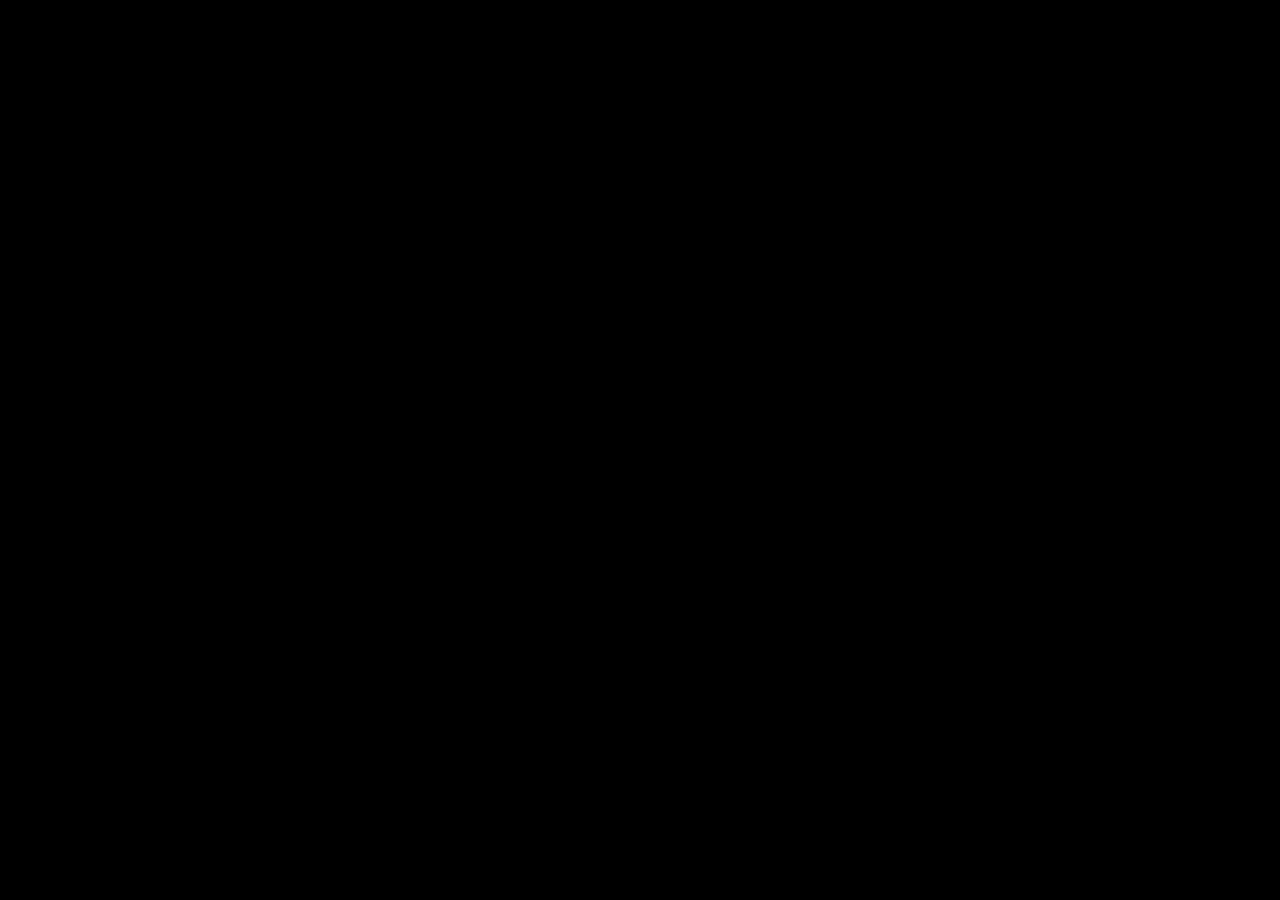
==== index.html @ 6e18316d "chore: scaffold static site skeleton (#1) Co-Authored-By: Claude Fable 5 <noreply@anthropic.com>" ====
<!DOCTYPE html>
<html lang="en">
<head>
  <meta charset="UTF-8">
  <meta name="viewport" content="width=device-width, initial-scale=1.0">
  <title>Ethereal Path</title>
  <link rel="stylesheet" href="css/main.css">
</head>
<body>
  <canvas id="gl"></canvas>
  <div id="splash"></div>
  <div id="overlay"></div>
  <script type="module" src="js/main.js"></script>
</body>
</html>
---- css/main.css ----
* {
  margin: 0;
  padding: 0;
  box-sizing: border-box;
}

html, body {
  height: 100%;
  background: #000;
  color: #dfe6ee;
  font-family: Georgia, 'Times New Roman', serif;
  overflow: hidden;
}

#gl {
  position: fixed;
  inset: 0;
  width: 100%;
  height: 100%;
  display: block;
}

#splash, #overlay {
  position: fixed;
  inset: 0;
}

#overlay {
  pointer-events: none;
}
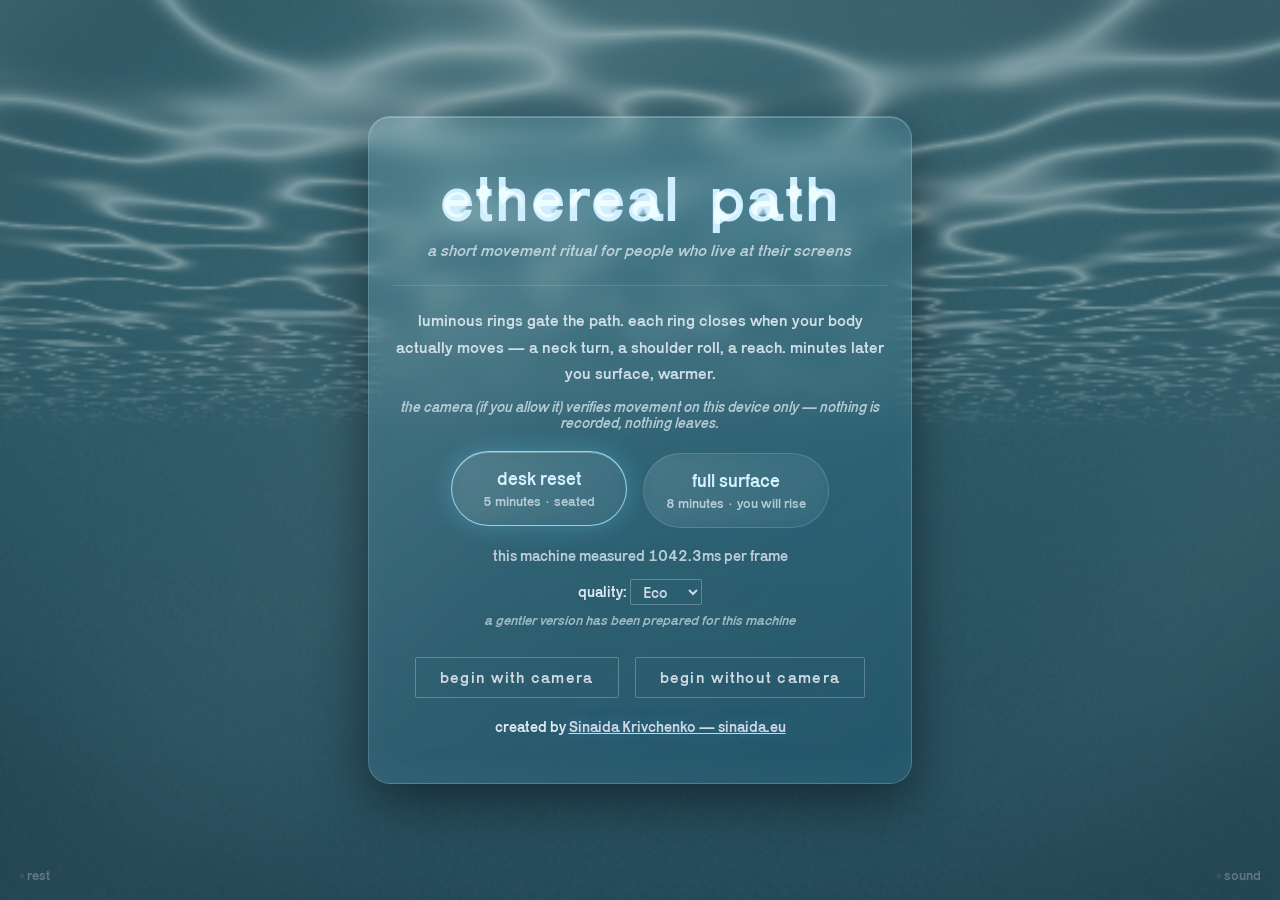
==== commit d6b8b463: "feat: Act-0 water surface, goo wordmark, Velvetyne type, deck picker, promise copy (#30) Co-Authored" ====
--- a/index.html
+++ b/index.html
@@ -10,6 +10,18 @@
   <canvas id="gl"></canvas>
   <div id="splash"></div>
   <div id="overlay"></div>
+  <!-- Goo filter for the wordmark: blur + alpha threshold makes drifting
+       letters merge like soap bubbles (referenced via CSS filter: url(#goo)). -->
+  <svg width="0" height="0" style="position:absolute" aria-hidden="true">
+    <defs>
+      <filter id="goo">
+        <feGaussianBlur in="SourceGraphic" stdDeviation="6" result="blur"/>
+        <feColorMatrix in="blur" mode="matrix"
+          values="1 0 0 0 0  0 1 0 0 0  0 0 1 0 0  0 0 0 19 -9" result="goo"/>
+        <feBlend in="SourceGraphic" in2="goo" mode="screen"/>
+      </filter>
+    </defs>
+  </svg>
   <script type="module" src="js/main.js"></script>
 </body>
 </html>
--- a/css/main.css
+++ b/css/main.css
@@ -1,3 +1,21 @@
+/* ---- type: Velvetyne libre fonts, self-hosted (SIL OFL — see assets/fonts/) */
+@font-face {
+  font-family: 'Pilowlava';
+  src: url('../assets/fonts/Pilowlava-Regular.woff2') format('woff2');
+  font-display: swap;
+}
+@font-face {
+  font-family: 'Karrik';
+  src: url('../assets/fonts/Karrik-Regular.woff2') format('woff2');
+  font-display: swap;
+}
+@font-face {
+  font-family: 'Karrik';
+  font-style: italic;
+  src: url('../assets/fonts/Karrik-Italic.woff2') format('woff2');
+  font-display: swap;
+}
+
 * {
   margin: 0;
   padding: 0;
@@ -8,7 +26,7 @@
   height: 100%;
   background: #000;
   color: #dfe6ee;
-  font-family: Georgia, 'Times New Roman', serif;
+  font-family: 'Karrik', Georgia, serif;
   overflow: hidden;
 }
 
@@ -28,3 +46,373 @@
 #overlay {
   pointer-events: none;
 }
+
+/* ---- splash: glass floating on the water (Act-0 shows through) ---- */
+.splash {
+  display: flex;
+  align-items: center;
+  justify-content: center;
+  background: rgba(0, 6, 12, 0.18);
+  color: #dfeaf2;
+  transition: opacity 1.5s ease;
+  overflow-y: auto;
+  z-index: 10;
+}
+
+/* ---- glassmorphism: bubble-panel over the live shader ---- */
+.glass {
+  background: linear-gradient(135deg, rgba(255, 255, 255, 0.10), rgba(120, 210, 255, 0.04));
+  backdrop-filter: blur(14px) saturate(1.25);
+  -webkit-backdrop-filter: blur(14px) saturate(1.25);
+  border: 1px solid rgba(190, 235, 255, 0.22);
+  border-radius: 22px;
+  box-shadow:
+    inset 0 1px 0 rgba(255, 255, 255, 0.22),
+    inset 0 -12px 30px rgba(90, 200, 255, 0.06),
+    0 18px 50px rgba(0, 0, 0, 0.45);
+}
+
+/* ---- wordmark: goo-merged Pilowlava letters drifting like bubbles ---- */
+.wordmark {
+  font-family: 'Pilowlava', 'Karrik', Georgia, serif;
+  font-weight: normal;
+  font-size: clamp(2.2rem, 7vw, 4rem);
+  letter-spacing: 0.02em;
+  color: #cfeeff;
+  filter: url(#goo) drop-shadow(0 0 26px rgba(120, 220, 255, 0.45));
+  display: flex;
+  flex-wrap: wrap;
+  justify-content: center;
+  margin-bottom: 0.6rem;
+  line-height: 1.05;
+}
+.wm-l {
+  display: inline-block;
+  animation: wmFloat 5.2s ease-in-out infinite;
+  animation-delay: calc(var(--i) * -0.65s);
+}
+.wm-gap { width: 0.45em; }
+@keyframes wmFloat {
+  0%, 100% { transform: translateY(0.045em) translateX(-0.012em); }
+  50% { transform: translateY(-0.055em) translateX(0.012em); }
+}
+@media (prefers-reduced-motion: reduce) {
+  .wm-l { animation: none; }
+}
+
+/* ---- deck picker ---- */
+.deck-picker {
+  display: flex;
+  gap: 1rem;
+  justify-content: center;
+  margin: 1.4rem 0 1.2rem;
+  flex-wrap: wrap;
+}
+.deck-card {
+  display: flex;
+  flex-direction: column;
+  gap: 0.3rem;
+  align-items: center;
+  min-width: 11rem;
+  padding: 1rem 1.4rem;
+  font: inherit;
+  color: #dfeaf2;
+  cursor: pointer;
+  background: linear-gradient(135deg, rgba(255, 255, 255, 0.07), rgba(120, 210, 255, 0.03));
+  backdrop-filter: blur(10px);
+  -webkit-backdrop-filter: blur(10px);
+  border: 1px solid rgba(190, 235, 255, 0.18);
+  border-radius: 999px;
+  transition: border-color 0.35s ease, box-shadow 0.35s ease, transform 0.35s ease;
+}
+.deck-card:hover, .deck-card:focus-visible {
+  border-color: rgba(160, 220, 255, 0.55);
+  outline: none;
+}
+.deck-card.selected {
+  border-color: rgba(170, 230, 255, 0.85);
+  box-shadow:
+    0 0 24px rgba(110, 210, 255, 0.30),
+    inset 0 1px 0 rgba(255, 255, 255, 0.30);
+  transform: translateY(-2px);
+}
+.deck-title {
+  font-family: 'Pilowlava', 'Karrik', serif;
+  font-size: 1.15rem;
+  color: #d6f2ff;
+}
+.deck-sub { font-size: 0.85rem; opacity: 0.75; }
+
+.splash-privacy {
+  margin-top: 0.7rem;
+  font-size: 0.9rem;
+  font-style: italic;
+  opacity: 0.75;
+}
+.splash.fading { opacity: 0; }
+.splash.fading-in { animation: splashIn 1.5s ease; }
+@keyframes splashIn { from { opacity: 0; } to { opacity: 1; } }
+
+.splash-inner {
+  max-width: 34rem;
+  padding: 3rem 1.5rem;
+  text-align: center;
+}
+.splash-title {
+  font-size: clamp(1.6rem, 4vw, 2.4rem);
+  font-weight: normal;
+  letter-spacing: 0.35em;
+  margin-bottom: 0.8rem;
+  text-shadow: 0 0 24px rgba(140, 190, 255, 0.35);
+}
+.splash-subtitle {
+  opacity: 0.75;
+  font-style: italic;
+  margin-bottom: 1.6rem;
+}
+.hairline {
+  border: none;
+  border-top: 1px solid rgba(255, 255, 255, 0.12);
+  margin: 1.4rem 0;
+}
+.splash-intro { line-height: 1.65; opacity: 0.9; }
+.splash-credit { margin-top: 1.2rem; font-size: 0.95rem; }
+.splash-credit a {
+  color: #cfd8e3;
+  text-shadow: 0 0 18px rgba(140, 190, 255, 0.35);
+}
+.splash-warning { margin-top: 0.7rem; font-size: 0.85rem; opacity: 0.6; }
+.splash-bench { font-size: 0.95rem; opacity: 0.8; min-height: 1.4em; }
+.shimmer { animation: shimmer 1.8s ease-in-out infinite; }
+@keyframes shimmer { 0%, 100% { opacity: 0.45; } 50% { opacity: 0.95; } }
+@media (prefers-reduced-motion: reduce) {
+  .shimmer { animation: none; }
+}
+.splash-quality { margin-top: 0.7rem; font-size: 0.95rem; }
+.quality-select {
+  background: transparent;
+  color: #cfd8e3;
+  border: 1px solid rgba(255, 255, 255, 0.25);
+  border-radius: 2px;
+  font: inherit;
+  padding: 0.15rem 0.5rem;
+}
+.splash-eco-note { margin-top: 0.5rem; font-size: 0.85rem; opacity: 0.65; font-style: italic; }
+.splash-fallback-note { margin-top: 0.8rem; font-size: 0.9rem; opacity: 0.75; font-style: italic; }
+
+.splash-buttons {
+  display: flex;
+  gap: 1rem;
+  justify-content: center;
+  margin-top: 1.8rem;
+  flex-wrap: wrap;
+}
+.btn {
+  background: transparent;
+  color: #cfd8e3;
+  font: inherit;
+  font-size: 1rem;
+  letter-spacing: 0.08em;
+  padding: 0.7rem 1.5rem;
+  border: 1px solid rgba(255, 255, 255, 0.25);
+  border-radius: 2px;
+  cursor: pointer;
+  transition: border-color 0.4s ease, text-shadow 0.4s ease;
+}
+.btn:hover:not(:disabled), .btn:focus-visible {
+  border-color: rgba(160, 210, 255, 0.7);
+  text-shadow: 0 0 18px rgba(140, 190, 255, 0.55);
+  outline: none;
+}
+.btn:focus-visible { box-shadow: 0 0 0 1px rgba(160, 210, 255, 0.5); }
+.btn:disabled { opacity: 0.35; cursor: default; }
+
+/* ---- calibration ---- */
+.calibration {
+  position: absolute;
+  inset: 0;
+  display: flex;
+  flex-direction: column;
+  align-items: center;
+  justify-content: center;
+  gap: 2rem;
+}
+.calibration[hidden] { display: none; }
+.cal-circle {
+  width: 72px;
+  height: 72px;
+  border: 1px solid rgba(160, 210, 255, 0.7);
+  border-radius: 50%;
+  box-shadow: 0 0 32px rgba(140, 190, 255, 0.35);
+  animation: calPulse 3s ease-in-out infinite;
+}
+@keyframes calPulse {
+  0%, 100% { transform: scale(1); opacity: 0.7; }
+  50% { transform: scale(1.12); opacity: 1; }
+}
+.cal-text { opacity: 0.8; font-style: italic; }
+
+/* ---- in-journey overlay ---- */
+.question-text {
+  position: absolute;
+  top: 18%;
+  left: 50%;
+  transform: translateX(-50%);
+  width: min(80vw, 40rem);
+  text-align: center;
+  font-style: italic;
+  font-size: clamp(1.3rem, 2.6vw, 2rem);
+  color: #dfe8f2;
+  text-shadow: 0 0 22px rgba(150, 200, 255, 0.45);
+  opacity: 0;
+  transition: opacity 4s ease;
+}
+.question-text.visible { opacity: 1; transition: opacity 1.5s ease; }
+
+.cue-text {
+  position: absolute;
+  bottom: 18%;
+  left: 50%;
+  transform: translateX(-50%);
+  width: min(85vw, 34rem);
+  text-align: center;
+  font-size: 1rem;
+  opacity: 0;
+  transition: opacity 2s ease;
+}
+.cue-text.visible { opacity: 0.65; transition: opacity 1s ease; }
+
+.hint {
+  position: absolute;
+  bottom: 8%;
+  left: 50%;
+  transform: translateX(-50%);
+  width: min(85vw, 34rem);
+  text-align: center;
+  font-size: 0.95rem;
+  font-style: italic;
+  opacity: 0;
+  transition: opacity 1.2s ease;
+}
+.hint.visible { opacity: 0.7; }
+
+.mute-btn {
+  position: absolute;
+  right: 1.2rem;
+  bottom: 1rem;
+  pointer-events: auto;
+  background: transparent;
+  color: #cfd8e3;
+  font: inherit;
+  font-size: 0.85rem;
+  border: none;
+  opacity: 0.45;
+  cursor: pointer;
+  transition: opacity 0.4s ease;
+}
+.mute-btn:hover, .mute-btn:focus-visible { opacity: 0.9; outline: none; }
+
+.rest-btn {
+  position: absolute;
+  left: 1.2rem;
+  bottom: 1rem;
+  pointer-events: auto;
+  background: transparent;
+  color: #cfd8e3;
+  font: inherit;
+  font-size: 0.85rem;
+  border: none;
+  opacity: 0.45;
+  cursor: pointer;
+  transition: opacity 0.4s ease;
+}
+.rest-btn:hover, .rest-btn:focus-visible { opacity: 0.9; outline: none; }
+
+/* ---- tunnel dim (pause active) ---- */
+#gl.gl-dim {
+  filter: brightness(0.35);
+  transition: filter 1s ease;
+}
+
+/* ---- pause layer ---- */
+.pause-layer {
+  position: fixed;
+  inset: 0;
+  display: flex;
+  flex-direction: column;
+  align-items: center;
+  justify-content: center;
+  gap: 3rem;
+  z-index: 20;
+  background: rgba(0, 0, 0, 0.85);
+  opacity: 0;
+  pointer-events: none;
+  transition: opacity 1s ease, pointer-events 1s ease;
+}
+.pause-layer.visible {
+  opacity: 1;
+  pointer-events: auto;
+}
+.pause-layer.surfacing {
+  animation: surfaceFade 2s ease forwards;
+}
+@keyframes surfaceFade {
+  0% { opacity: 1; }
+  100% { opacity: 0; }
+}
+
+.pause-figure {
+  flex-shrink: 0;
+  width: 40vmin;
+  height: 40vmin;
+  max-width: 420px;
+  max-height: 420px;
+}
+
+.pause-mantra {
+  max-width: 32rem;
+  text-align: center;
+  font-style: italic;
+  font-size: 1rem;
+  opacity: 0.85;
+  line-height: 1.6;
+  padding: 0 1.5rem;
+}
+
+.pause-buttons {
+  display: flex;
+  gap: 1.2rem;
+  justify-content: center;
+  flex-wrap: wrap;
+  padding: 0 1.5rem;
+}
+.pause-buttons .btn {
+  flex-shrink: 0;
+}
+
+/* ---- mobile pause ---- */
+@media (max-width: 700px) {
+  .pause-figure {
+    width: 50vmin;
+    max-width: 280px;
+  }
+  .pause-mantra {
+    font-size: 0.95rem;
+  }
+  .pause-buttons {
+    flex-direction: column;
+    gap: 0.8rem;
+  }
+  .pause-buttons .btn {
+    width: 100%;
+    min-height: 48px;
+  }
+}
+
+/* ---- mobile ---- */
+@media (max-width: 700px) {
+  .splash-inner { padding: 2rem 1.2rem; }
+  .splash-buttons { flex-direction: column; }
+  .btn { width: 100%; min-height: 48px; }
+  .question-text { top: 12%; }
+}
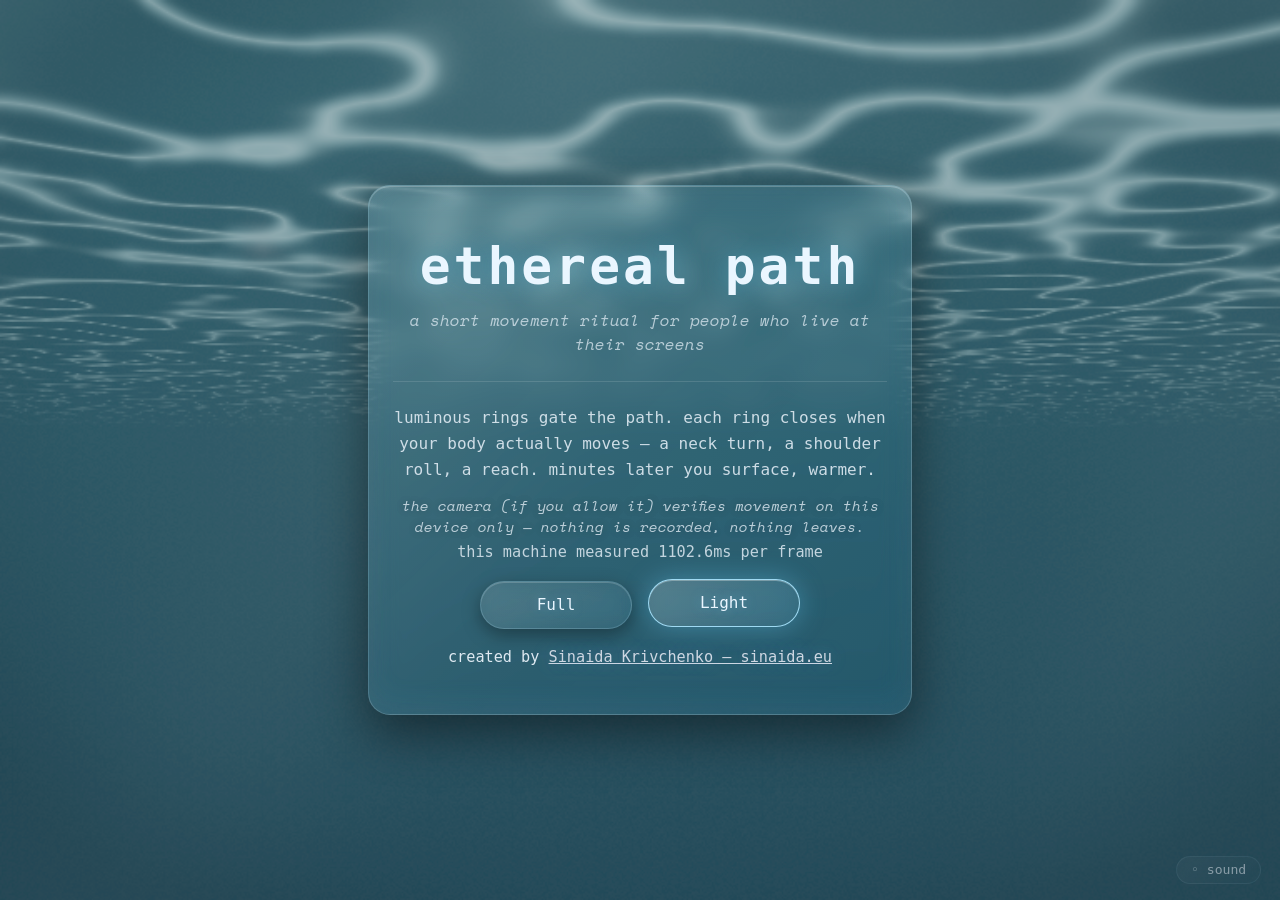
==== commit efc3f538: "fix: replace goo-wordmark fonts with Space Mono, trim onboarding, add early-finish + enriched end sc" ====
--- a/index.html
+++ b/index.html
@@ -10,18 +10,6 @@
   <canvas id="gl"></canvas>
   <div id="splash"></div>
   <div id="overlay"></div>
-  <!-- Goo filter for the wordmark: blur + alpha threshold makes drifting
-       letters merge like soap bubbles (referenced via CSS filter: url(#goo)). -->
-  <svg width="0" height="0" style="position:absolute" aria-hidden="true">
-    <defs>
-      <filter id="goo">
-        <feGaussianBlur in="SourceGraphic" stdDeviation="6" result="blur"/>
-        <feColorMatrix in="blur" mode="matrix"
-          values="1 0 0 0 0  0 1 0 0 0  0 0 1 0 0  0 0 0 19 -9" result="goo"/>
-        <feBlend in="SourceGraphic" in2="goo" mode="screen"/>
-      </filter>
-    </defs>
-  </svg>
   <script type="module" src="js/main.js"></script>
 </body>
 </html>
--- a/css/main.css
+++ b/css/main.css
@@ -1,18 +1,31 @@
-/* ---- type: Velvetyne libre fonts, self-hosted (SIL OFL — see assets/fonts/) */
+/* ---- type: Space Mono (Google Fonts, SIL OFL), self-hosted — one font,
+   everywhere, no special-cased wordmark face. See assets/fonts/. ---- */
 @font-face {
-  font-family: 'Pilowlava';
-  src: url('../assets/fonts/Pilowlava-Regular.woff2') format('woff2');
+  font-family: 'Space Mono';
+  src: url('../assets/fonts/SpaceMono-Regular.woff2') format('woff2');
+  font-weight: 400;
+  font-style: normal;
   font-display: swap;
 }
 @font-face {
-  font-family: 'Karrik';
-  src: url('../assets/fonts/Karrik-Regular.woff2') format('woff2');
+  font-family: 'Space Mono';
+  src: url('../assets/fonts/SpaceMono-Bold.woff2') format('woff2');
+  font-weight: 700;
+  font-style: normal;
   font-display: swap;
 }
 @font-face {
-  font-family: 'Karrik';
-  font-style: italic;
-  src: url('../assets/fonts/Karrik-Italic.woff2') format('woff2');
+  font-family: 'Space Mono';
+  src: url('../assets/fonts/SpaceMono-Italic.woff2') format('woff2');
+  font-weight: 400;
+  font-style: italic;
+  font-display: swap;
+}
+@font-face {
+  font-family: 'Space Mono';
+  src: url('../assets/fonts/SpaceMono-BoldItalic.woff2') format('woff2');
+  font-weight: 700;
+  font-style: italic;
   font-display: swap;
 }
 
@@ -25,8 +38,10 @@
 html, body {
   height: 100%;
   background: #000;
-  color: #dfe6ee;
-  font-family: 'Karrik', Georgia, serif;
+  color: #eaf5ff;
+  font-family: 'Space Mono', monospace;
+  font-weight: 400;
+  letter-spacing: 0;
   overflow: hidden;
 }
 
@@ -72,82 +87,182 @@
     0 18px 50px rgba(0, 0, 0, 0.45);
 }
 
-/* ---- wordmark: goo-merged Pilowlava letters drifting like bubbles ---- */
+/* ---- wordmark: plain, legible, Space Mono — its own slower, wider ripple
+   and chroma separation carries the psychedelic feel without breaking
+   layout the way the old per-letter goo filter did. ---- */
 .wordmark {
-  font-family: 'Pilowlava', 'Karrik', Georgia, serif;
-  font-weight: normal;
-  font-size: clamp(2.2rem, 7vw, 4rem);
-  letter-spacing: 0.02em;
-  color: #cfeeff;
-  filter: url(#goo) drop-shadow(0 0 26px rgba(120, 220, 255, 0.45));
-  display: flex;
-  flex-wrap: wrap;
-  justify-content: center;
+  font-family: 'Space Mono', monospace;
+  font-weight: 700;
+  font-size: clamp(1.8rem, 6vw, 3.2rem);
+  letter-spacing: 0.06em;
+  color: #eaf6ff;
+  text-shadow: 0 0 26px rgba(120, 220, 255, 0.45);
+  text-align: center;
   margin-bottom: 0.6rem;
-  line-height: 1.05;
-}
-.wm-l {
-  display: inline-block;
-  animation: wmFloat 5.2s ease-in-out infinite;
-  animation-delay: calc(var(--i) * -0.65s);
-}
-.wm-gap { width: 0.45em; }
-@keyframes wmFloat {
-  0%, 100% { transform: translateY(0.045em) translateX(-0.012em); }
-  50% { transform: translateY(-0.055em) translateX(0.012em); }
+  line-height: 1.25;
+  animation: psyFloat 7s ease-in-out infinite, wordmarkChroma 9s linear infinite;
+}
+@keyframes wordmarkChroma {
+  0%   { filter: drop-shadow(3px 0 0 rgba(255, 70, 120, 0.4)) drop-shadow(-3px 0 0 rgba(70, 220, 255, 0.4)); }
+  33%  { filter: drop-shadow(-2px 2.4px 0 rgba(255, 70, 120, 0.4)) drop-shadow(2px -2.4px 0 rgba(70, 220, 255, 0.4)); }
+  66%  { filter: drop-shadow(2.4px -2px 0 rgba(255, 70, 120, 0.4)) drop-shadow(-2.4px 2px 0 rgba(70, 220, 255, 0.4)); }
+  100% { filter: drop-shadow(3px 0 0 rgba(255, 70, 120, 0.4)) drop-shadow(-3px 0 0 rgba(70, 220, 255, 0.4)); }
 }
 @media (prefers-reduced-motion: reduce) {
-  .wm-l { animation: none; }
-}
-
-/* ---- deck picker ---- */
-.deck-picker {
+  .wordmark { animation: none; }
+}
+
+/* ---- unified glass tile: every choice in the app is one of these ---- */
+.tile-row {
   display: flex;
   gap: 1rem;
   justify-content: center;
-  margin: 1.4rem 0 1.2rem;
+  margin: 1.2rem 0 0.4rem;
   flex-wrap: wrap;
 }
-.deck-card {
+.tile {
   display: flex;
   flex-direction: column;
+  align-items: center;
   gap: 0.3rem;
-  align-items: center;
-  min-width: 11rem;
-  padding: 1rem 1.4rem;
+  min-width: 9.5rem;
+  padding: 0.85rem 1.5rem;
   font: inherit;
-  color: #dfeaf2;
+  font-size: 1rem;
+  color: #eaf6ff;
   cursor: pointer;
-  background: linear-gradient(135deg, rgba(255, 255, 255, 0.07), rgba(120, 210, 255, 0.03));
-  backdrop-filter: blur(10px);
-  -webkit-backdrop-filter: blur(10px);
-  border: 1px solid rgba(190, 235, 255, 0.18);
+  background: linear-gradient(135deg, rgba(255, 255, 255, 0.09), rgba(120, 210, 255, 0.035));
+  backdrop-filter: blur(10px) saturate(1.2);
+  -webkit-backdrop-filter: blur(10px) saturate(1.2);
+  border: 1px solid rgba(190, 235, 255, 0.20);
   border-radius: 999px;
-  transition: border-color 0.35s ease, box-shadow 0.35s ease, transform 0.35s ease;
-}
-.deck-card:hover, .deck-card:focus-visible {
-  border-color: rgba(160, 220, 255, 0.55);
+  box-shadow:
+    inset 0 1px 0 rgba(255, 255, 255, 0.18),
+    0 6px 18px rgba(0, 0, 0, 0.35);
+  text-shadow: 0 0 12px rgba(130, 210, 255, 0.35);
+  transition: border-color 0.35s ease, box-shadow 0.35s ease, transform 0.35s ease, background 0.35s ease, opacity 0.3s ease;
+}
+.tile:hover:not(:disabled), .tile:focus-visible {
+  border-color: rgba(160, 220, 255, 0.6);
+  transform: translateY(-2px);
   outline: none;
 }
-.deck-card.selected {
-  border-color: rgba(170, 230, 255, 0.85);
+.tile.selected {
+  border-color: rgba(170, 230, 255, 0.9);
+  background: linear-gradient(135deg, rgba(255, 255, 255, 0.16), rgba(120, 210, 255, 0.10));
   box-shadow:
-    0 0 24px rgba(110, 210, 255, 0.30),
+    0 0 26px rgba(110, 210, 255, 0.35),
     inset 0 1px 0 rgba(255, 255, 255, 0.30);
   transform: translateY(-2px);
 }
+.tile:disabled { opacity: 0.35; cursor: default; transform: none; }
+
+/* ---- psychedelic ripple: every tile/pill/text-plate floats on its own
+   phase and drifts through a slow RGB (chromatic) separation. `translate`
+   is used instead of `transform` for the bob so it composites cleanly with
+   the existing hover/selected `transform: translateY(...)` rather than
+   fighting it — modern browsers animate translate/rotate/scale alongside
+   transform as independent layers. ---- */
+@keyframes psyFloat {
+  0%, 100% { translate: 0 0; }
+  50% { translate: 0 -5px; }
+}
+@keyframes psyChroma {
+  0%   { filter: drop-shadow(1.6px 0 0 rgba(255, 70, 120, 0.45)) drop-shadow(-1.6px 0 0 rgba(70, 220, 255, 0.45)); }
+  33%  { filter: drop-shadow(-1.1px 1.3px 0 rgba(255, 70, 120, 0.45)) drop-shadow(1.1px -1.3px 0 rgba(70, 220, 255, 0.45)); }
+  66%  { filter: drop-shadow(1.3px -1.1px 0 rgba(255, 70, 120, 0.45)) drop-shadow(-1.3px 1.1px 0 rgba(70, 220, 255, 0.45)); }
+  100% { filter: drop-shadow(1.6px 0 0 rgba(255, 70, 120, 0.45)) drop-shadow(-1.6px 0 0 rgba(70, 220, 255, 0.45)); }
+}
+.tile, .corner-pill, .text-plate, .station-hud {
+  animation: psyFloat 5.2s ease-in-out infinite, psyChroma 7.3s linear infinite;
+}
+/* Non-integer-ratio delays so panels drift out of phase with each other
+   instead of bobbing in unison. */
+.tile-row .tile:nth-child(2) { animation-delay: -1.7s, -2.4s; }
+.tile-row .tile:nth-child(3) { animation-delay: -3.1s, -4.9s; }
+.mute-btn { animation-delay: -0.9s, -1.6s; }
+.rest-btn { animation-delay: -2.6s, -3.3s; }
+.finish-btn { animation-delay: -4.1s, -0.4s; }
+@media (prefers-reduced-motion: reduce) {
+  .tile, .corner-pill, .text-plate, .station-hud { animation: none; }
+}
+
 .deck-title {
-  font-family: 'Pilowlava', 'Karrik', serif;
-  font-size: 1.15rem;
+  font-size: 1.1rem;
   color: #d6f2ff;
 }
-.deck-sub { font-size: 0.85rem; opacity: 0.75; }
+.deck-sub { font-size: 0.82rem; opacity: 0.75; }
 
 .splash-privacy {
   margin-top: 0.7rem;
   font-size: 0.9rem;
   font-style: italic;
-  opacity: 0.75;
+  opacity: 0.8;
+  text-shadow: 0 0 10px rgba(0, 0, 0, 0.4);
+}
+
+/* ---- step area: quality -> camera -> path, one glass step at a time ---- */
+.step-area { margin-top: 0.4rem; }
+.step-label {
+  font-size: 0.95rem;
+  opacity: 0.85;
+  margin-bottom: 0.2rem;
+}
+.step-panel {
+  opacity: 1;
+  transform: translateY(0);
+  transition: opacity 0.4s ease, transform 0.4s ease;
+}
+.step-panel.step-out {
+  opacity: 0;
+  transform: translateY(-6px);
+}
+
+/* ---- station HUD: ghost target + live self + rep count ---- */
+.station-hud {
+  position: fixed;
+  left: 50%;
+  bottom: 6%;
+  transform: translateX(-50%) translateY(12px);
+  width: min(30vmin, 220px);
+  padding: 0.7rem 0.9rem 0.6rem;
+  text-align: center;
+  z-index: 6;
+  pointer-events: none;
+  opacity: 0;
+  transition: opacity 0.8s ease, transform 0.8s ease;
+}
+.station-hud.visible {
+  opacity: 1;
+  transform: translateX(-50%) translateY(0);
+}
+.hud-canvas {
+  width: 100%;
+  aspect-ratio: 1 / 1.15;
+  display: block;
+}
+.hud-guide {
+  font-size: 0.82rem;
+  line-height: 1.35;
+  opacity: 0.95;
+  text-shadow: 0 0 4px rgba(0, 0, 0, 0.8), 0 0 14px rgba(120, 210, 255, 0.35);
+}
+.hud-count {
+  margin-top: 0.2rem;
+  font-size: 0.78rem;
+  letter-spacing: 0.15em;
+  opacity: 0.7;
+  text-shadow: 0 0 4px rgba(0, 0, 0, 0.8);
+}
+
+.constellation-figure {
+  width: 100%;
+  height: 100%;
+  display: block;
+}
+
+@media (max-width: 700px) {
+  .station-hud { width: min(44vmin, 190px); bottom: 4%; }
 }
 .splash.fading { opacity: 0; }
 .splash.fading-in { animation: splashIn 1.5s ease; }
@@ -200,32 +315,19 @@
 .splash-eco-note { margin-top: 0.5rem; font-size: 0.85rem; opacity: 0.65; font-style: italic; }
 .splash-fallback-note { margin-top: 0.8rem; font-size: 0.9rem; opacity: 0.75; font-style: italic; }
 
-.splash-buttons {
-  display: flex;
-  gap: 1rem;
-  justify-content: center;
-  margin-top: 1.8rem;
-  flex-wrap: wrap;
-}
-.btn {
-  background: transparent;
-  color: #cfd8e3;
-  font: inherit;
-  font-size: 1rem;
-  letter-spacing: 0.08em;
-  padding: 0.7rem 1.5rem;
-  border: 1px solid rgba(255, 255, 255, 0.25);
-  border-radius: 2px;
-  cursor: pointer;
-  transition: border-color 0.4s ease, text-shadow 0.4s ease;
-}
-.btn:hover:not(:disabled), .btn:focus-visible {
-  border-color: rgba(160, 210, 255, 0.7);
-  text-shadow: 0 0 18px rgba(140, 190, 255, 0.55);
-  outline: none;
-}
-.btn:focus-visible { box-shadow: 0 0 0 1px rgba(160, 210, 255, 0.5); }
-.btn:disabled { opacity: 0.35; cursor: default; }
+/* ---- text plate: glass backing for any text drawn over the live tunnel —
+   fixes the contrast problem where cues/hints/calibration text crossed a
+   bright ring and became unreadable. ---- */
+.text-plate {
+  display: inline-block;
+  background: linear-gradient(135deg, rgba(4, 14, 24, 0.42), rgba(4, 14, 24, 0.24));
+  backdrop-filter: blur(10px) saturate(1.15);
+  -webkit-backdrop-filter: blur(10px) saturate(1.15);
+  border: 1px solid rgba(190, 235, 255, 0.14);
+  border-radius: 16px;
+  padding: 0.7rem 1.3rem;
+  text-shadow: 0 0 4px rgba(0, 0, 0, 0.8), 0 0 18px rgba(120, 210, 255, 0.4);
+}
 
 /* ---- calibration ---- */
 .calibration {
@@ -235,22 +337,29 @@
   flex-direction: column;
   align-items: center;
   justify-content: center;
-  gap: 2rem;
+  gap: 1.6rem;
 }
 .calibration[hidden] { display: none; }
+.cal-plate {
+  display: flex;
+  flex-direction: column;
+  align-items: center;
+  gap: 1.6rem;
+  padding: 2.4rem 2.8rem;
+}
 .cal-circle {
   width: 72px;
   height: 72px;
   border: 1px solid rgba(160, 210, 255, 0.7);
   border-radius: 50%;
-  box-shadow: 0 0 32px rgba(140, 190, 255, 0.35);
+  box-shadow: 0 0 32px rgba(140, 190, 255, 0.45);
   animation: calPulse 3s ease-in-out infinite;
 }
 @keyframes calPulse {
   0%, 100% { transform: scale(1); opacity: 0.7; }
   50% { transform: scale(1.12); opacity: 1; }
 }
-.cal-text { opacity: 0.8; font-style: italic; }
+.cal-text { opacity: 0.85; font-style: italic; text-align: center; }
 
 /* ---- in-journey overlay ---- */
 .question-text {
@@ -262,8 +371,7 @@
   text-align: center;
   font-style: italic;
   font-size: clamp(1.3rem, 2.6vw, 2rem);
-  color: #dfe8f2;
-  text-shadow: 0 0 22px rgba(150, 200, 255, 0.45);
+  color: #eaf6ff;
   opacity: 0;
   transition: opacity 4s ease;
 }
@@ -280,7 +388,7 @@
   opacity: 0;
   transition: opacity 2s ease;
 }
-.cue-text.visible { opacity: 0.65; transition: opacity 1s ease; }
+.cue-text.visible { opacity: 0.92; transition: opacity 1s ease; }
 
 .hint {
   position: absolute;
@@ -294,39 +402,61 @@
   opacity: 0;
   transition: opacity 1.2s ease;
 }
-.hint.visible { opacity: 0.7; }
-
-.mute-btn {
+.hint.visible { opacity: 0.92; }
+
+/* ---- corner pills: mute + rest, small glass plates instead of bare text -- */
+.corner-pill {
   position: absolute;
-  right: 1.2rem;
   bottom: 1rem;
   pointer-events: auto;
-  background: transparent;
-  color: #cfd8e3;
+  color: #eaf6ff;
   font: inherit;
-  font-size: 0.85rem;
+  font-size: 0.82rem;
+  cursor: pointer;
+  padding: 0.35rem 0.85rem;
+  border-radius: 999px;
+  background: linear-gradient(135deg, rgba(255, 255, 255, 0.08), rgba(120, 210, 255, 0.03));
+  backdrop-filter: blur(8px);
+  -webkit-backdrop-filter: blur(8px);
+  border: 1px solid rgba(190, 235, 255, 0.14);
+  opacity: 0.65;
+  transition: opacity 0.35s ease, border-color 0.35s ease;
+}
+.corner-pill:hover, .corner-pill:focus-visible { opacity: 1; border-color: rgba(160, 220, 255, 0.5); outline: none; }
+.mute-btn { right: 1.2rem; }
+.rest-btn { left: 1.2rem; }
+.finish-btn {
+  bottom: auto;
+  top: 1.2rem;
+  left: 50%;
+  /* Static centering uses `transform` (not `translate`) so it composes
+     independently of the animated `translate` float — see psyFloat. */
+  transform: translateX(-50%);
+}
+
+/* ---- step-back: subtle link back to the main menu from steps 2 & 3 ---- */
+.step-back {
+  display: block;
+  margin: 0 auto 0.9rem;
+  background: none;
   border: none;
-  opacity: 0.45;
+  color: #eaf6ff;
+  opacity: 0.55;
+  font: inherit;
+  font-size: 0.8rem;
   cursor: pointer;
-  transition: opacity 0.4s ease;
-}
-.mute-btn:hover, .mute-btn:focus-visible { opacity: 0.9; outline: none; }
-
-.rest-btn {
-  position: absolute;
-  left: 1.2rem;
-  bottom: 1rem;
-  pointer-events: auto;
-  background: transparent;
-  color: #cfd8e3;
-  font: inherit;
-  font-size: 0.85rem;
-  border: none;
-  opacity: 0.45;
-  cursor: pointer;
-  transition: opacity 0.4s ease;
-}
-.rest-btn:hover, .rest-btn:focus-visible { opacity: 0.9; outline: none; }
+  text-decoration: underline dotted;
+}
+.step-back:hover, .step-back:focus-visible { opacity: 1; outline: none; }
+
+/* ---- end screen: quote + playlist ---- */
+.end-quote {
+  margin: 0.8rem 0 0.4rem;
+  font-style: italic;
+  font-size: 1.05rem;
+  opacity: 0.9;
+  line-height: 1.5;
+}
 
 /* ---- tunnel dim (pause active) ---- */
 #gl.gl-dim {
@@ -386,8 +516,9 @@
   flex-wrap: wrap;
   padding: 0 1.5rem;
 }
-.pause-buttons .btn {
+.pause-buttons .tile {
   flex-shrink: 0;
+  min-width: 9rem;
 }
 
 /* ---- mobile pause ---- */
@@ -403,7 +534,7 @@
     flex-direction: column;
     gap: 0.8rem;
   }
-  .pause-buttons .btn {
+  .pause-buttons .tile {
     width: 100%;
     min-height: 48px;
   }
@@ -412,7 +543,7 @@
 /* ---- mobile ---- */
 @media (max-width: 700px) {
   .splash-inner { padding: 2rem 1.2rem; }
-  .splash-buttons { flex-direction: column; }
-  .btn { width: 100%; min-height: 48px; }
+  .tile-row { flex-direction: column; align-items: stretch; }
+  .tile { width: 100%; min-height: 48px; }
   .question-text { top: 12%; }
 }
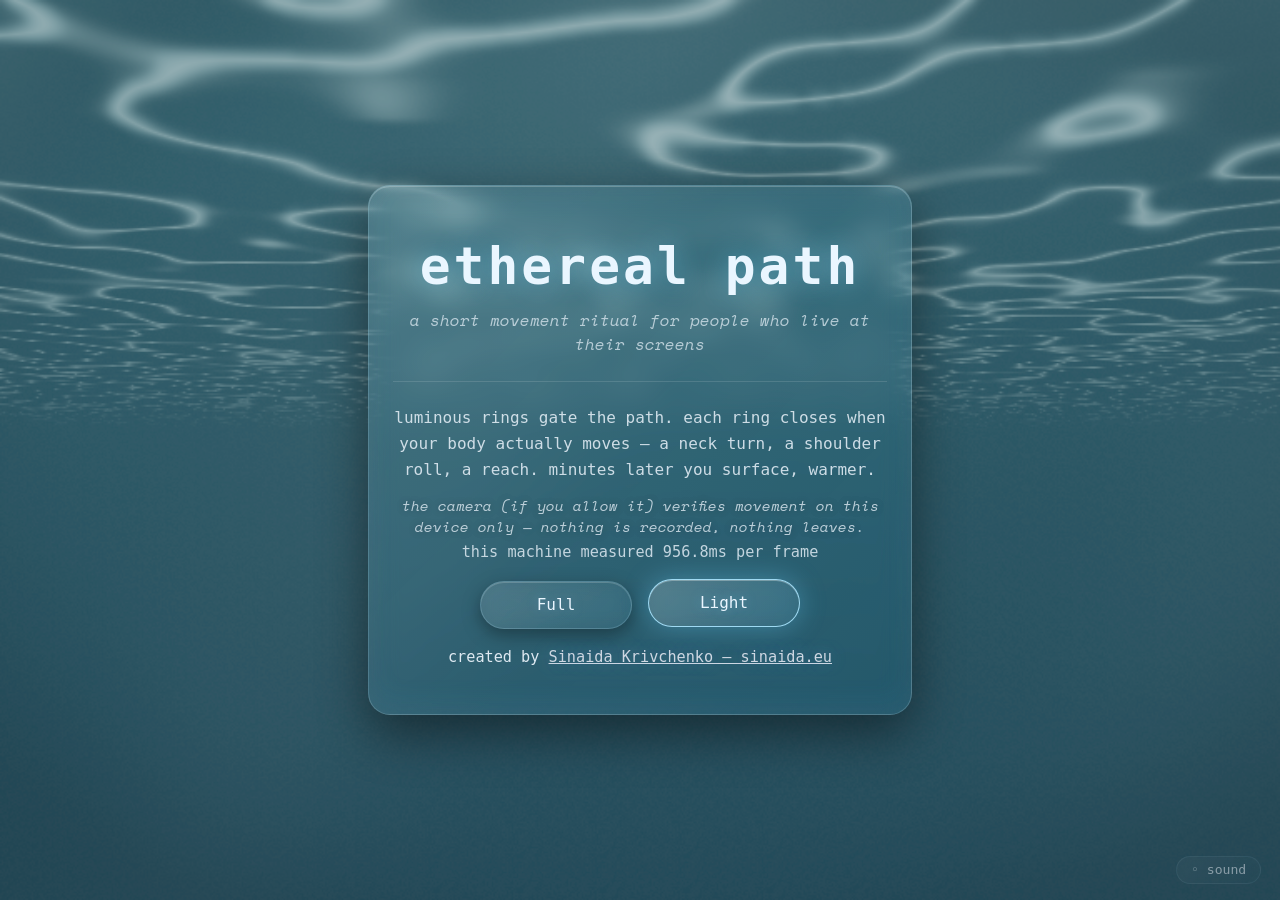
==== commit d14a63e0: "fix: code review findings — event isolation, resize/context-loss, race guards, a11y - events.js: emi" ====
--- a/index.html
+++ b/index.html
@@ -7,7 +7,7 @@
   <link rel="stylesheet" href="css/main.css">
 </head>
 <body>
-  <canvas id="gl"></canvas>
+  <canvas id="gl" aria-label="Generative underwater light tunnel that responds to your movement"></canvas>
   <div id="splash"></div>
   <div id="overlay"></div>
   <script type="module" src="js/main.js"></script>
--- a/css/main.css
+++ b/css/main.css
@@ -490,6 +490,13 @@
   0% { opacity: 1; }
   100% { opacity: 0; }
 }
+/* Direct "finish here" exit: a clean black fade, no empty figure/mantra
+   box or return-or-surface buttons floating in it (see pause.js finishNow). */
+.pause-layer.exit-only .pause-figure,
+.pause-layer.exit-only .pause-mantra,
+.pause-layer.exit-only .pause-buttons {
+  visibility: hidden;
+}
 
 .pause-figure {
   flex-shrink: 0;
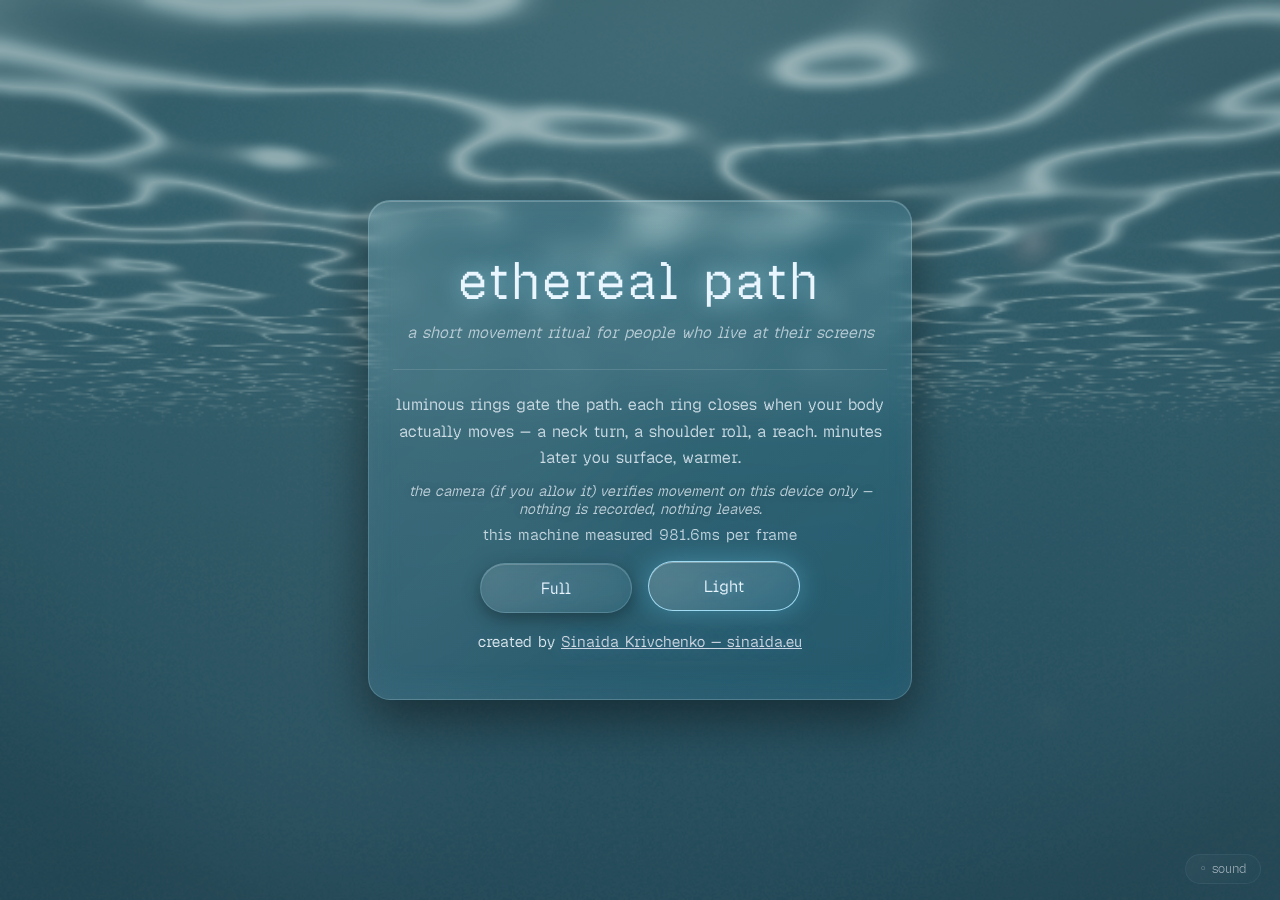
==== commit 7c4de5ee: "chore: signature comment (Gautier, public domain) Co-Authored-By: Claude Sonnet 5 <noreply@anthropic" ====
--- a/index.html
+++ b/index.html
@@ -11,5 +11,6 @@
   <div id="splash"></div>
   <div id="overlay"></div>
   <script type="module" src="js/main.js"></script>
+<!-- Je suis le spectre d'une rose que tu portais hier au bal. Théophile Gautier, 1837 -->
 </body>
 </html>
--- a/css/main.css
+++ b/css/main.css
@@ -1,32 +1,22 @@
-/* ---- type: Space Mono (Google Fonts, SIL OFL), self-hosted — one font,
-   everywhere, no special-cased wordmark face. See assets/fonts/. ---- */
+/* ---- type: Geist Pixel (SIL OFL), self-hosted — same face as sinaida.eu.
+   One weight (400); .wordmark below intentionally doesn't request 700 so
+   the browser never faux-bolds a pixel face into a smear. See
+   assets/fonts/. ---- */
 @font-face {
-  font-family: 'Space Mono';
-  src: url('../assets/fonts/SpaceMono-Regular.woff2') format('woff2');
+  font-family: 'Geist Pixel';
+  font-style: normal;
   font-weight: 400;
+  font-display: swap;
+  src: url('../assets/fonts/geist-pixel-latin.woff2') format('woff2');
+  unicode-range: U+0000-00FF, U+0131, U+0152-0153, U+02BB-02BC, U+02C6, U+02DA, U+02DC, U+0304, U+0308, U+0329, U+2000-206F, U+20AC, U+2122, U+2191, U+2193, U+2212, U+2215, U+FEFF, U+FFFD;
+}
+@font-face {
+  font-family: 'Geist Pixel';
   font-style: normal;
+  font-weight: 400;
   font-display: swap;
-}
-@font-face {
-  font-family: 'Space Mono';
-  src: url('../assets/fonts/SpaceMono-Bold.woff2') format('woff2');
-  font-weight: 700;
-  font-style: normal;
-  font-display: swap;
-}
-@font-face {
-  font-family: 'Space Mono';
-  src: url('../assets/fonts/SpaceMono-Italic.woff2') format('woff2');
-  font-weight: 400;
-  font-style: italic;
-  font-display: swap;
-}
-@font-face {
-  font-family: 'Space Mono';
-  src: url('../assets/fonts/SpaceMono-BoldItalic.woff2') format('woff2');
-  font-weight: 700;
-  font-style: italic;
-  font-display: swap;
+  src: url('../assets/fonts/geist-pixel-latin-ext.woff2') format('woff2');
+  unicode-range: U+0100-02BA, U+02BD-02C5, U+02C7-02CC, U+02CE-02D7, U+02DD-02FF, U+0304, U+0308, U+0329, U+1D00-1DBF, U+1E00-1E9F, U+1EF2-1EFF, U+2020, U+20A0-20AB, U+20AD-20C0, U+2113, U+2C60-2C7F, U+A720-A7FF;
 }
 
 * {
@@ -39,7 +29,7 @@
   height: 100%;
   background: #000;
   color: #eaf5ff;
-  font-family: 'Space Mono', monospace;
+  font-family: 'Geist Pixel', monospace;
   font-weight: 400;
   letter-spacing: 0;
   overflow: hidden;
@@ -87,12 +77,12 @@
     0 18px 50px rgba(0, 0, 0, 0.45);
 }
 
-/* ---- wordmark: plain, legible, Space Mono — its own slower, wider ripple
+/* ---- wordmark: plain, legible, Geist Pixel — its own slower, wider ripple
    and chroma separation carries the psychedelic feel without breaking
    layout the way the old per-letter goo filter did. ---- */
 .wordmark {
-  font-family: 'Space Mono', monospace;
-  font-weight: 700;
+  font-family: 'Geist Pixel', monospace;
+  font-weight: 400;
   font-size: clamp(1.8rem, 6vw, 3.2rem);
   letter-spacing: 0.06em;
   color: #eaf6ff;
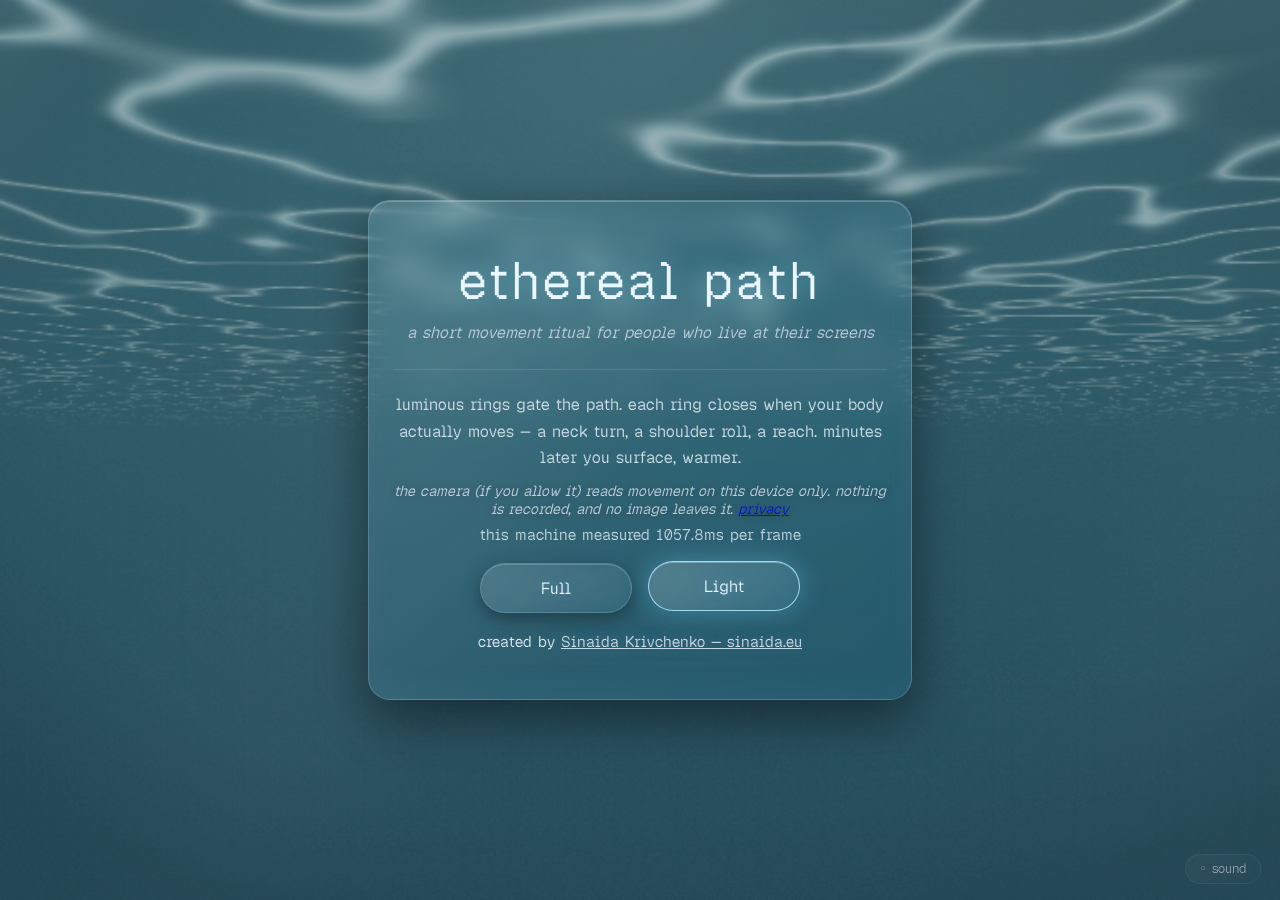
==== commit a6549e21: "Release 26.11.03.01 Co-Authored-By: Claude Opus 5.5 <noreply@anthropic.com>" ====
--- a/index.html
+++ b/index.html
@@ -3,6 +3,8 @@
 <head>
   <meta charset="UTF-8">
   <meta name="viewport" content="width=device-width, initial-scale=1.0">
+  <meta http-equiv="Content-Security-Policy" content="default-src 'none'; script-src 'self' 'wasm-unsafe-eval' https://cdn.jsdelivr.net/npm/@mediapipe/tasks-vision@0.10.14/; style-src 'self' 'unsafe-inline'; img-src 'self' data: blob:; font-src 'self'; media-src 'self' blob:; connect-src 'self' https://cdn.jsdelivr.net/npm/@mediapipe/tasks-vision@0.10.14/ https://storage.googleapis.com/mediapipe-models/pose_landmarker/; worker-src 'self' blob:; manifest-src 'self'; object-src 'none'; base-uri 'none'; form-action 'none'">
+  <meta name="referrer" content="strict-origin-when-cross-origin">
   <title>Ethereal Path</title>
   <link rel="stylesheet" href="css/main.css">
 </head>
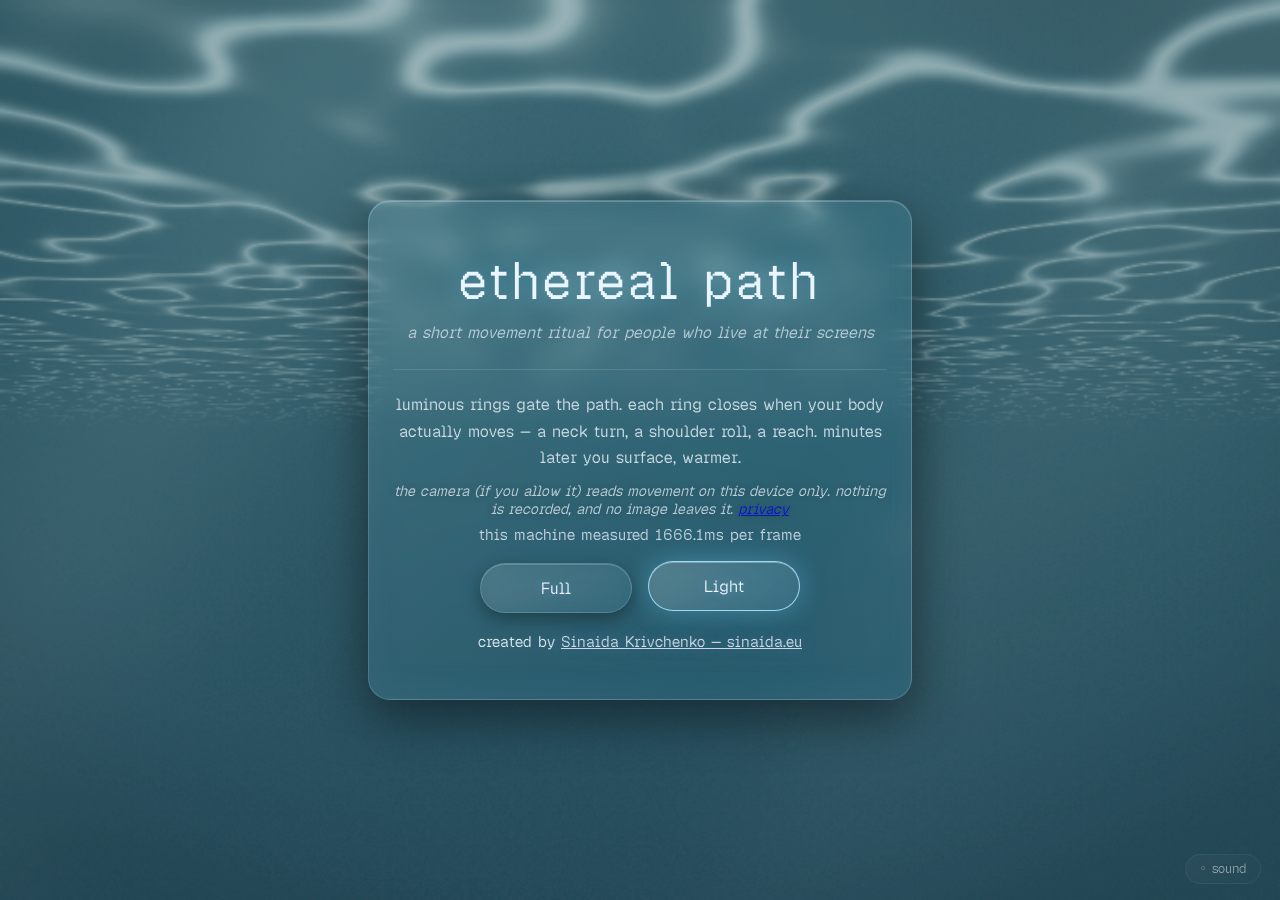
==== commit e5910204: "Release 26.11.07.01 Co-Authored-By: Claude Opus 5.5 <noreply@anthropic.com>" ====
--- a/index.html
+++ b/index.html
@@ -3,7 +3,7 @@
 <head>
   <meta charset="UTF-8">
   <meta name="viewport" content="width=device-width, initial-scale=1.0">
-  <meta http-equiv="Content-Security-Policy" content="default-src 'none'; script-src 'self' 'wasm-unsafe-eval' https://cdn.jsdelivr.net/npm/@mediapipe/tasks-vision@0.10.14/; style-src 'self' 'unsafe-inline'; img-src 'self' data: blob:; font-src 'self'; media-src 'self' blob:; connect-src 'self' https://cdn.jsdelivr.net/npm/@mediapipe/tasks-vision@0.10.14/ https://storage.googleapis.com/mediapipe-models/pose_landmarker/; worker-src 'self' blob:; manifest-src 'self'; object-src 'none'; base-uri 'none'; form-action 'none'">
+  <meta http-equiv="Content-Security-Policy" content="default-src 'none'; script-src 'self' 'wasm-unsafe-eval'; style-src 'self' 'unsafe-inline'; img-src 'self' data: blob:; font-src 'self'; media-src 'self' blob:; connect-src 'self'; worker-src 'self' blob:; manifest-src 'self'; object-src 'none'; base-uri 'none'; form-action 'none'">
   <meta name="referrer" content="strict-origin-when-cross-origin">
   <title>Ethereal Path</title>
   <link rel="stylesheet" href="css/main.css">
